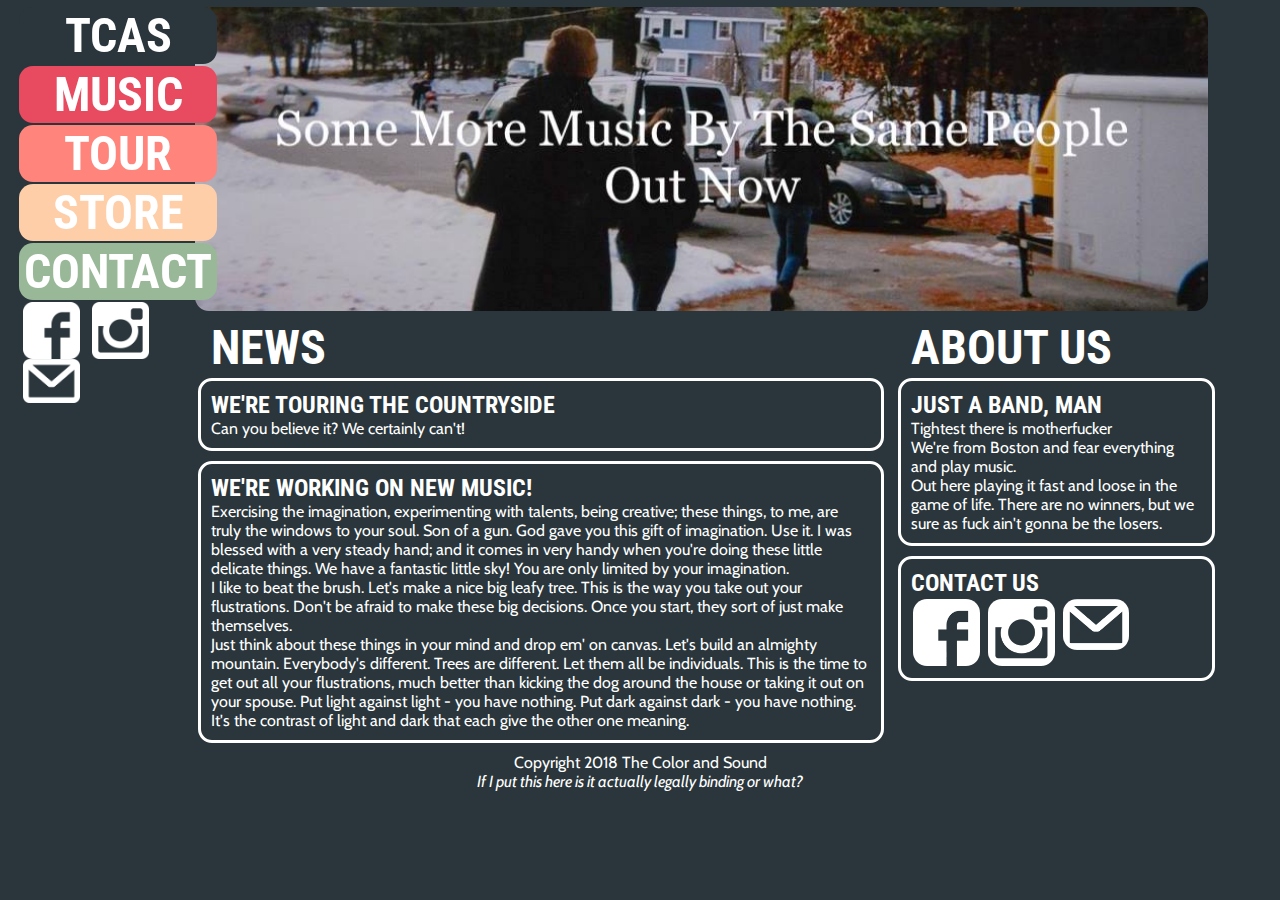
==== index.html @ b00f8eda "Adds favicon, fixes chrome sizing issues" ====
<!DOCTYPE HTML>

<html>
  <head>
    <meta charset="utf-8">
    <title>The Color and Sound - Home</title>
    <link rel="icon" type="image/png" href="img/vinyl.png">

    <!-- Icons -->
    <link rel="favicon" type="image/png" href="favicon.ico">
    <link rel="apple-touch-icon" href="apple-touch-icon.png">
    <link rel="stylesheet" href="https://cdnjs.cloudflare.com/ajax/libs/font-awesome/4.7.0/css/font-awesome.min.css">

    <!-- CSS -->
    <link rel="stylesheet" type="text/css" href="css/main.css">
    <link href="https://fonts.googleapis.com/css?family=IBM+Plex+Sans+Condensed" rel="stylesheet">
    <link href="https://fonts.googleapis.com/css?family=Cabin|Roboto:400,700|Roboto+Condensed:400,700" rel="stylesheet">

  </head>

  <body style="background-color:  #2A363B;">

      <div id="nav">
        <ul>
          <a href="index.html"><li style="background-color: #2A363B;">TCAS</li></a>
          <a href="music.html"><li style="background-color: #E84A5F;">Music</li></a>
          <a href="tour.html"><li style="background-color: #FF847C;">Tour</li></a>
          <a href="https://thecolorandsound.bandcamp.com/merch/" target="_blank"><li style="background-color: #FECEA8;">Store</li></a>
          <a href="contact.html"><li style="background-color: #99B898;">Contact</li></a>
        </ul>
        <div id="socials">
          <a href="https://www.facebook.com/TheColorAndSound/" target="_blank"><img src="img/facebook-logo.png" /></a>
          <a href="https://www.instagram.com/thecolorandsound/" target="_blank"><img src="img/instagram-social-network-logo-of-photo-camera.png" /></a>
          <a href="mailto:thecolorandsound@gmail.com" target="_blank"><img src="img/message-closed-envelope.png" /></a>
        </div>
      </div>

    <div class="content">

      <a href="/music.html"><img src="img/header.jpg" /></a>

      <div id="news" class="block">
        <h1>News</h1>
        <article>
        <h2>We're touring the countryside</h2>
        <p>Can you believe it? We certainly can't!</p>
        </article>
        <article>
        <h2>We're working on new music!</h2>
        <p>Exercising the imagination, experimenting with talents, being creative; these things, to me, are truly the windows to your soul. Son of a gun. God gave you this gift of imagination. Use it. I was blessed with a very steady hand; and it comes in very handy when you're doing these little delicate things. We have a fantastic little sky! You are only limited by your imagination.</p>
        <p>I like to beat the brush. Let's make a nice big leafy tree. This is the way you take out your flustrations. Don't be afraid to make these big decisions. Once you start, they sort of just make themselves.</p>
        <p>Just think about these things in your mind and drop em' on canvas. Let's build an almighty mountain. Everybody's different. Trees are different. Let them all be individuals. This is the time to get out all your flustrations, much better than kicking the dog around the house or taking it out on your spouse. Put light against light - you have nothing. Put dark against dark - you have nothing. It's the contrast of light and dark that each give the other one meaning.</p>
        </article>
      </div>

      <div id="info" class="block">
        <h1>About Us</h1>
        <article>
        <h2>JUST A BAND, MAN</h2>
        <p>Tightest there is motherfucker</p>
        <p>We're from Boston and fear everything and play music.</p>
        <p>Out here playing it fast and loose in the game of life. There are no winners, but we sure as fuck ain't gonna be the losers.</p>
        </article>
        <article>
        <h2>Contact US</h2><br/>
        <a href="https://www.facebook.com/TheColorAndSound/" target="_blank"><img src="img/facebook-logo.png" /></a>
        <a href="https://www.instagram.com/thecolorandsound/" target="_blank"><img src="img/instagram-social-network-logo-of-photo-camera.png" /></a>
        <a href="mailto:thecolorandsound@gmail.com" target="_blank"><img src="img/message-closed-envelope.png" /></a>
        </article>
      </div>

    </div>
    <footer>
      <p>Copyright 2018 The Color and Sound</p>
      <p><em>If I put this here is it actually legally binding or what?</em></p>
    </footer>
    </body>

</html>
---- css/main.css ----
* {
  margin: 0;
  padding: 0;
}
body {
  margin: auto;
  width: 97%;
  padding-top: 5px;
  /*font-family: 'IBM Plex Sans Condensed', sans-serif;*/
}
footer {
  text-align: center;
}
p {
  font-family: 'Cabin', sans-serif;
  font-size: 16px;
  color: white;
}
img {
    width: 100%;
    height: auto;
}
div {
    align: center;
}
a:link {
  color: white;
  text-decoration: none;
}
a:hover{
  opacity: 0.7;
  transition: opacity .25s;
}
a:visited {
  color: white;
  text-decoration: none;
}
h1, h2 {
  display: inline-block;
  font-family: 'Roboto Condensed', sans-serif;
  color: white;
  text-transform: uppercase;
  font-weight: bold;
}
#nav {
  text-transform: uppercase;
  width: 15%;
  display: inline-block;
  height: 100%;
  position: fixed;
}
#nav ul {
  list-style: none;
  width: fit-content;
  width: -moz-fit-content;
}
#nav ul li {
  color: white;
  display: block;
  border-radius: 14px;
  padding: 0 5px;
  margin: 2px auto;
  align: center;
  font-size: 3rem;
  font-weight: bold;
  font-family: 'Roboto Condensed', sans-serif;
  text-align: center;
}
#nav ul li:hover {
  opacity: 0.7;
  transition: opacity .25s;
}
#socials {
  width: fit-content%;
  display: inline;
}
#socials img {
  max-height: 57px;
  width: 57px;
  padding: 0 4px;
  vertical-align: top;
}
.block {
  display: inline-block;
  height: auto;
  vertical-align: top;
  padding: 0 5px;
}
.block h1 {
  font-size: 3rem;
  padding-left: 13px;
  margin: 2px 0;
}
.block article {
  height: auto;
  width: auto;
  border-radius: 14px;
  border: 3px solid white;
  padding: 10px;
  margin-bottom: 10px;
}
.content {
  width: 85%;
  margin-left: 14%;
}
.content img {
  border-radius: 14px;
  width: 96%;
  margin: 2px;
}
.content iframe {
  vertical-align: top;
  border-radius: 14px;
  -moz-border-radius: 14px;
  -webkit-border-radius: 14px;
  margin: 60px 4px;
  height: 579px;
  width: 310px;
}
#music {
  width: 25%;
  max-height: 579px;
}
#news {
  width: 65%;
}
#info {
  width: 30%;
}
#info img {
  width: 23%;
  vertical-align: top;
}
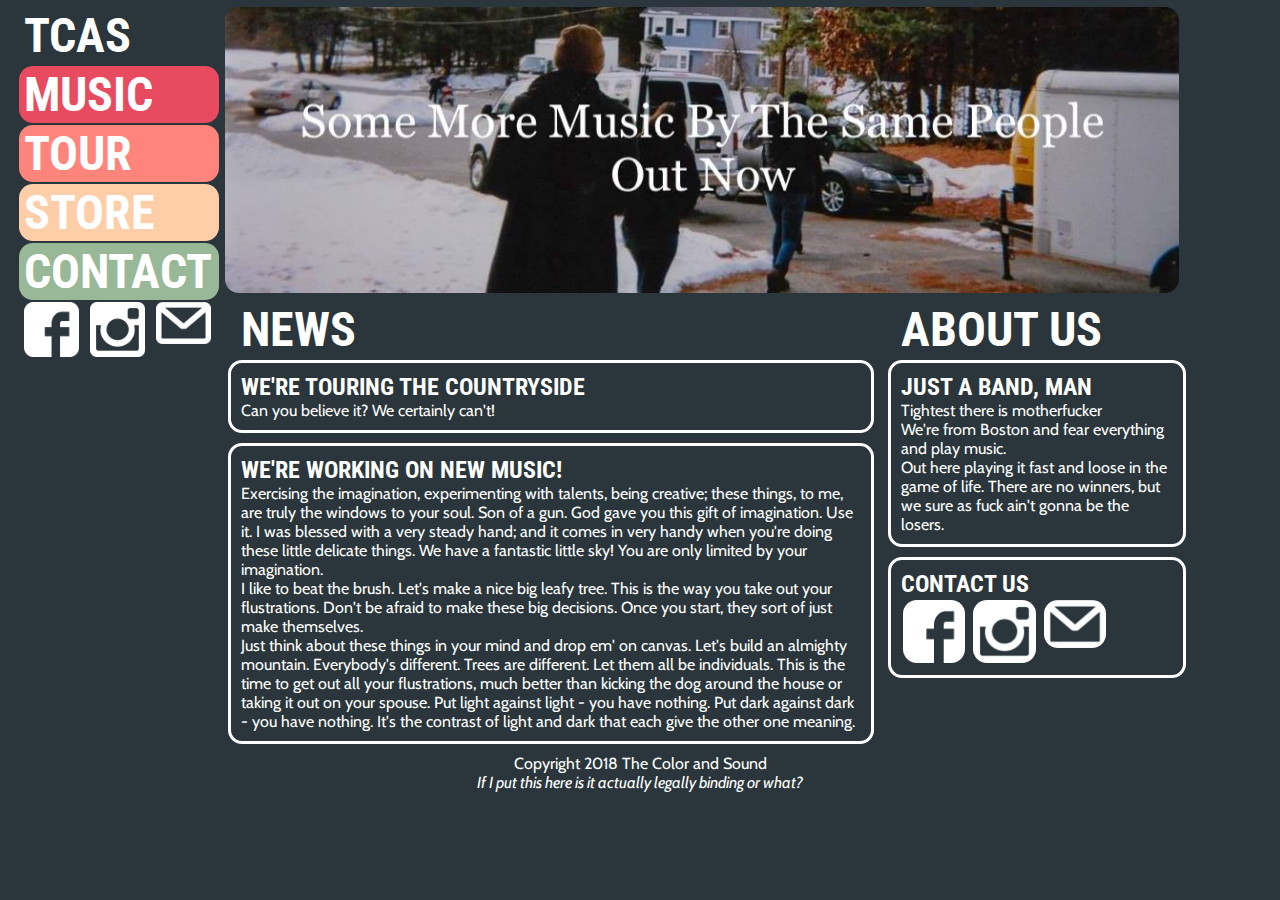
==== commit bfeb5686: "Homepage updates and contact page add" ====
--- a/index.html
+++ b/index.html
@@ -27,12 +27,10 @@
           <a href="tour.html"><li style="background-color: #FF847C;">Tour</li></a>
           <a href="https://thecolorandsound.bandcamp.com/merch/" target="_blank"><li style="background-color: #FECEA8;">Store</li></a>
           <a href="contact.html"><li style="background-color: #99B898;">Contact</li></a>
+          <li id="socials"><a href="https://www.facebook.com/TheColorAndSound/" target="_blank"><img src="img/facebook-logo.png" /></a>
+          <a href="https://www.instagram.com/thecolorandsound/" target="_blank"><img src="img/instagram-social-network-logo-of-photo-camera.png" /></a>
+          <a href="mailto:thecolorandsound@gmail.com" target="_blank"><img src="img/message-closed-envelope.png" /></a></li>
         </ul>
-        <div id="socials">
-          <a href="https://www.facebook.com/TheColorAndSound/" target="_blank"><img src="img/facebook-logo.png" /></a>
-          <a href="https://www.instagram.com/thecolorandsound/" target="_blank"><img src="img/instagram-social-network-logo-of-photo-camera.png" /></a>
-          <a href="mailto:thecolorandsound@gmail.com" target="_blank"><img src="img/message-closed-envelope.png" /></a>
-        </div>
       </div>
 
     <div class="content">
--- a/css/main.css
+++ b/css/main.css
@@ -42,12 +42,16 @@
   text-transform: uppercase;
   font-weight: bold;
 }
+form {
+  width: 100%;
+}
 #nav {
   text-transform: uppercase;
   width: 15%;
   display: inline-block;
   height: 100%;
-  position: fixed;
+  vertical-align: top;
+  min-width: 200px;
 }
 #nav ul {
   list-style: none;
@@ -64,20 +68,11 @@
   font-size: 3rem;
   font-weight: bold;
   font-family: 'Roboto Condensed', sans-serif;
-  text-align: center;
-}
-#nav ul li:hover {
-  opacity: 0.7;
-  transition: opacity .25s;
-}
-#socials {
-  width: fit-content%;
-  display: inline;
+  text-align: left;
 }
 #socials img {
   max-height: 57px;
-  width: 57px;
-  padding: 0 4px;
+  width: 29%;
   vertical-align: top;
 }
 .block {
@@ -100,8 +95,8 @@
   margin-bottom: 10px;
 }
 .content {
-  width: 85%;
-  margin-left: 14%;
+  width: 80%;
+  display: inline-block;
 }
 .content img {
   border-radius: 14px;
@@ -115,10 +110,11 @@
   -webkit-border-radius: 14px;
   margin: 60px 4px;
   height: 579px;
-  width: 310px;
+  width: 22%;
+  display:inline-block;
 }
 #music {
-  width: 25%;
+  width: 22%;
   max-height: 579px;
 }
 #news {
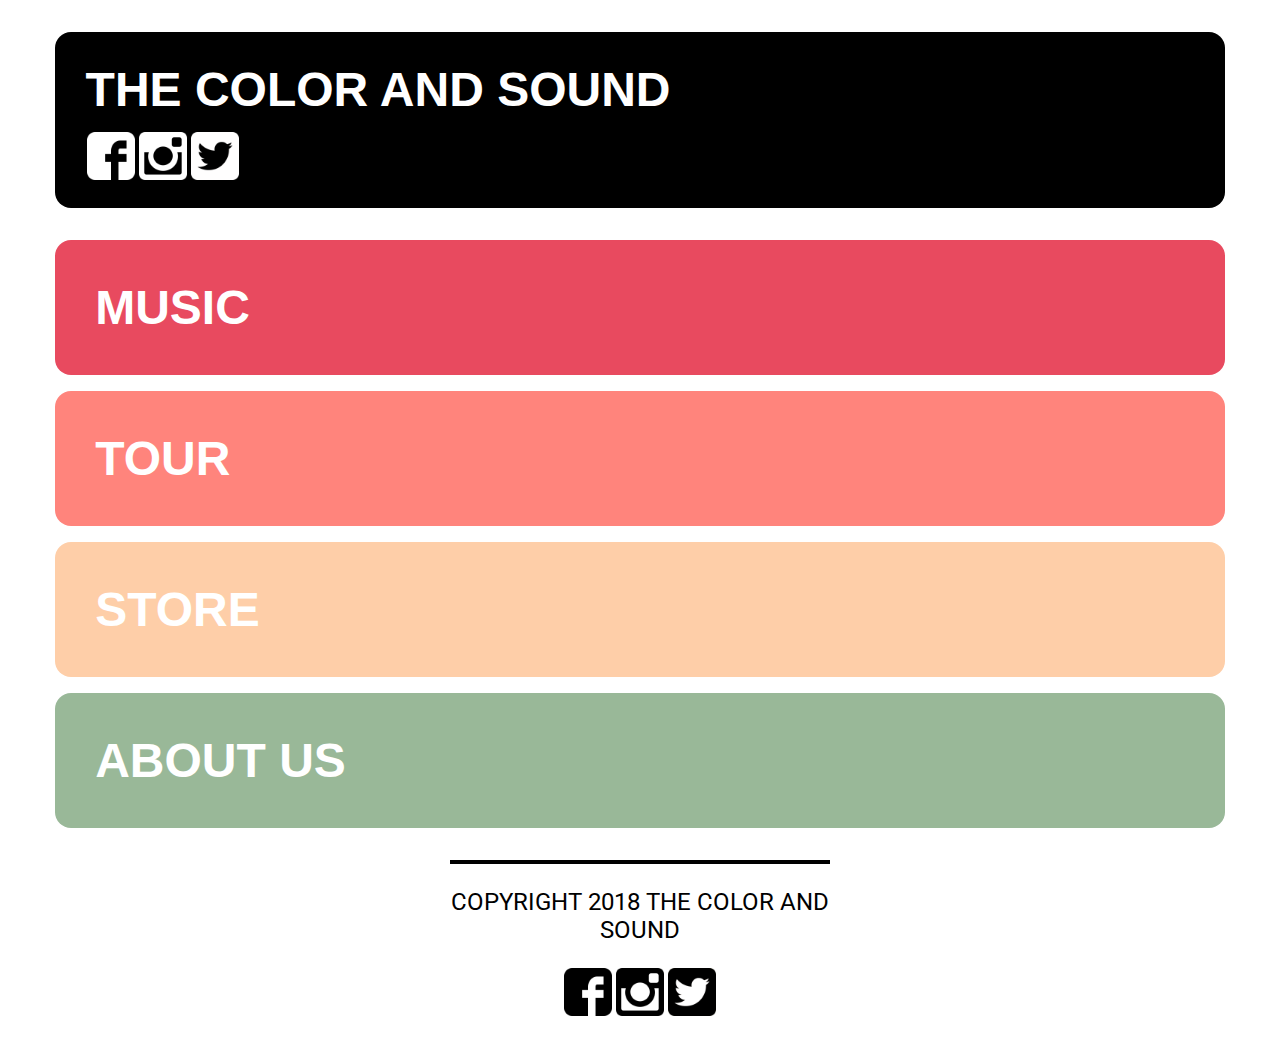
==== commit 6b154103: "Fixes, makes singlepage the new index" ====
--- a/index.html
+++ b/index.html
@@ -6,72 +6,144 @@
     <title>The Color and Sound - Home</title>
     <link rel="icon" type="image/png" href="img/vinyl.png">
 
+    <meta name="viewport" content="width=device-width, initial-scale=1.0">
+
     <!-- Icons -->
-    <link rel="favicon" type="image/png" href="favicon.ico">
+    <link rel="icon" type="image/png" href="favicon.ico">
     <link rel="apple-touch-icon" href="apple-touch-icon.png">
     <link rel="stylesheet" href="https://cdnjs.cloudflare.com/ajax/libs/font-awesome/4.7.0/css/font-awesome.min.css">
 
     <!-- CSS -->
     <link rel="stylesheet" type="text/css" href="css/main.css">
     <link href="https://fonts.googleapis.com/css?family=IBM+Plex+Sans+Condensed" rel="stylesheet">
-    <link href="https://fonts.googleapis.com/css?family=Cabin|Roboto:400,700|Roboto+Condensed:400,700" rel="stylesheet">
+    <link href="https://fonts.googleapis.com/css?family=Cabin|Roboto" rel="stylesheet">
 
   </head>
 
-  <body style="background-color:  #2A363B;">
+  <body>
 
-      <div id="nav">
-        <ul>
-          <a href="index.html"><li style="background-color: #2A363B;">TCAS</li></a>
-          <a href="music.html"><li style="background-color: #E84A5F;">Music</li></a>
-          <a href="tour.html"><li style="background-color: #FF847C;">Tour</li></a>
-          <a href="https://thecolorandsound.bandcamp.com/merch/" target="_blank"><li style="background-color: #FECEA8;">Store</li></a>
-          <a href="contact.html"><li style="background-color: #99B898;">Contact</li></a>
-          <li id="socials"><a href="https://www.facebook.com/TheColorAndSound/" target="_blank"><img src="img/facebook-logo.png" /></a>
-          <a href="https://www.instagram.com/thecolorandsound/" target="_blank"><img src="img/instagram-social-network-logo-of-photo-camera.png" /></a>
-          <a href="mailto:thecolorandsound@gmail.com" target="_blank"><img src="img/message-closed-envelope.png" /></a></li>
-        </ul>
+    <div class="module tcas">
+      <h1 class="header">The Color And Sound</h1>
+      <div id="socials">
+        <a href="https://www.facebook.com/TheColorAndSound/" target="_blank">
+          <img src="img/facebook-logo-white.png" alt="facebook"/>
+        </a>
+        <a href="https://www.instagram.com/thecolorandsound/" target="_blank">
+          <img src="img/instagram-logo-white.png" alt="instagram"/>
+        </a>
+        <a href="https://twitter.com/TeamTCAS" target="_blank">
+          <img src="img/twitter-logo-white.png" alt="twitter"/>
+        </a>
       </div>
+    </div>
 
-    <div class="content">
+    <details class="module music">
+      <summary class="header">Music</summary>
+        <div id="music-summary" class="border">
+          <article>
+          <h2>Here's the Music we've put out</h2>
+          <p>We've been a band for 6 years, and all we have to show for it are these 14 lousy songs and a few very, very loose Paramore covers.</p><br/>
+          </article>
+          <div id="players">
+            <div class="hi-player">
+              <h2 style="text-transform:none;"><em>hi.</em> (2015)</h2>
+              <iframe src="https://open.spotify.com/embed/album/45J3fKOxa8p1C5y7Qr7q43" frameborder="0" allowtransparency="true" allow="encrypted-media"></iframe>
+            </div>
+            <div class="hi-player">
+              <h2><em>Peace of Mind</em> (2014)</h2>
+              <iframe src="https://open.spotify.com/embed/album/0bPiU7zlRjGksUZGJ7Ov0e" frameborder="0" allowtransparency="true" allow="encrypted-media"></iframe>
+            </div>
+            <div>
+              <h2><em>The Spring Tour EP</em> (2013)</h2>
+              <iframe src="https://open.spotify.com/embed/album/7IVyVVrwLbUW6mxPLYydvI" frameborder="0" allowtransparency="true" allow="encrypted-media"></iframe>
+            </div>
+          </div>
+        </div>
+    </details>
 
-      <a href="/music.html"><img src="img/header.jpg" /></a>
+    <details class="module tour">
+      <summary class="header">Tour</summary>
+      <div id ="table" class="border">
+        <table>
+          <tr>
+            <th>Date</th>
+            <th>Venue</th>
+            <th>Location</th>
+            <th>Tickets</th>
+          </tr>
+          <tr>
+            <td>9/12</td>
+            <td>The Howard Theatre</td>
+            <td>Washington, D.C.</td>
+            <td><a href="https://www1.ticketmaster.com/event/150054E9E56572A8">Get Tickets</a></td>
+          </tr>
+          <tr>
+            <td>9/13</td>
+            <td>Reverb</td>
+            <td>Reading, PA</td>
+            <td><a href="https://www1.ticketmaster.com/event/020054E4C6CE6C51">Get Tickets</a></td>
+          </tr>
+          <tr>
+            <td>9/14</td>
+            <td>The Bakery</td>
+            <td>Charleston, WV</td>
+            <td><a href="https://www.brownpapertickets.com/event/3560069">Get Tickets</a></td>
+          </tr>
+          <tr>
+            <td>9/18</td>
+            <td>Bogart's</td>
+            <td>Cincinnati, OH</td>
+            <td><a href="https://www1.ticketmaster.com/event/160054EA916D4AF4">Get Tickets</a></td>
+          </tr>
+        </table>
+      </div>
+    </details>
 
-      <div id="news" class="block">
-        <h1>News</h1>
+    <details class="module store" onclick="storeLink()">
+      <summary class="header">Store</summary>
+    </details>
+
+    <details class="module about">
+      <summary class="header">About Us</summary>
+      <div class="border">
         <article>
-        <h2>We're touring the countryside</h2>
-        <p>Can you believe it? We certainly can't!</p>
-        </article>
-        <article>
-        <h2>We're working on new music!</h2>
-        <p>Exercising the imagination, experimenting with talents, being creative; these things, to me, are truly the windows to your soul. Son of a gun. God gave you this gift of imagination. Use it. I was blessed with a very steady hand; and it comes in very handy when you're doing these little delicate things. We have a fantastic little sky! You are only limited by your imagination.</p>
-        <p>I like to beat the brush. Let's make a nice big leafy tree. This is the way you take out your flustrations. Don't be afraid to make these big decisions. Once you start, they sort of just make themselves.</p>
-        <p>Just think about these things in your mind and drop em' on canvas. Let's build an almighty mountain. Everybody's different. Trees are different. Let them all be individuals. This is the time to get out all your flustrations, much better than kicking the dog around the house or taking it out on your spouse. Put light against light - you have nothing. Put dark against dark - you have nothing. It's the contrast of light and dark that each give the other one meaning.</p>
+          <p>The Color and Sound are a band from Boston; not <em>actually</em> Boston, it's just easier to say that.</p>
+          <p>Ally, Joe, and Steve all went to high school together in a town that isn't actually Boston but close enough for them to say they're from Boston, because it's easier. Steve played in ska bands, Joe played in a pop punk cover band, and Ally played in an all-female band called The Ease. Joe joined The Ease, despite not being a teenage girl.</p>
+          <p>They all were friends and liked each other, so they started a band called Life On Hold. Life on Hold was a band longer than most bands are bands. They played their version of pop punk around New England, winning people over and making friends.</p>
+          <p>Nick and Chris also went to high school together, though several decades after the members of Life On Hold. They were also friends and liked each other, so they started a band of their own, called Emerson. They also played their version of pop punk around New England, winning some people over, and making a friend or two.</p>
+          <p>Emerson and Life on Hold played a show together in the fall of 2011. They liked each other so much they stayed in touch, eventually having Chris join Life on Hold to help write and record what became their last record together.</p>
+          <p>Eventually Life on Hold and Emerson, like most bands, had existed for too long. They had their last shows in Boston, although not actually Boston, it's just easier to say that. Everyone wanted to do something new, so Life on Hold stole Nick from Emerson and did something new.</p>
+          <p>That something new was called The Color and Sound. They took some songs Steve and Chris wrote and recorded an EP called <em>The Spring Tour</em> in Steve's mom's garage, then toured with bands they liked like As The Sparrow and Modern Baseball and Pentimento.</p>
+          <p>They recorded another EP in Steve's mom's garage, this time they called it Peace of Mind. It's hard to know what you're supposed to do and feel when you're in a band. The Color and Sound got anxious and stressed, like a lot of bands do, so they took a break. They traveled and were in other bands and stopped to smell the roses on their way to their jobs.</p>
+          <p>Once the roses had been properly sniffed, The Color and Sound got back together to work on what became <em>hi. hi.</em> was fun to make. The Color and Sound watched Rick and Morty and drank fancy craft beer and spent a week in September of 2015 getting back into the swing of things and recording another EP. It was laid back and enjoyable and made The Color and Sound wonder why they took that silly break anyway.</p>
+          <p>They toured down to Fest in Florida with Bob Nanna, making friends and observing billboards spelling out the ultimate sin of abortion along the way. They ripped gigs and shredded licks.</p>
+          <p>They got back from Fest and didn't quite know what to do besides feel stressed and anxious again, so they took a break again. Being in a band is no fun if you're always worried you aren't having fun, you know? They traveled and were in other bands and stopped to smell the roses on their way to their jobs again.</p>
+          <p>Then The Color and Sound remembered they had a backlog of 40+ demos from writing that they felt deserved to be heard. Steve had been slowly plucking away at new music while everyone took some time to get their shit together. Once the shit had been gathered and properly organized into a state of togetherness, The Color and Sound started practicing again, again.</p>
+          <p>Now The Color and Sound find joy in working on new music, playing cool shows when they pop up, and finding the ultimate life/work/band balance from the comfort of their studio that's in Boston but not really, it's just easier to say that.</p>
+          <p><em>You can get in touch with The Color and Sound <a href="mailto:thecolorandsound@gmail.com">here.</a></em></p>
         </article>
       </div>
+    </details>
 
-      <div id="info" class="block">
-        <h1>About Us</h1>
-        <article>
-        <h2>JUST A BAND, MAN</h2>
-        <p>Tightest there is motherfucker</p>
-        <p>We're from Boston and fear everything and play music.</p>
-        <p>Out here playing it fast and loose in the game of life. There are no winners, but we sure as fuck ain't gonna be the losers.</p>
-        </article>
-        <article>
-        <h2>Contact US</h2><br/>
-        <a href="https://www.facebook.com/TheColorAndSound/" target="_blank"><img src="img/facebook-logo.png" /></a>
-        <a href="https://www.instagram.com/thecolorandsound/" target="_blank"><img src="img/instagram-social-network-logo-of-photo-camera.png" /></a>
-        <a href="mailto:thecolorandsound@gmail.com" target="_blank"><img src="img/message-closed-envelope.png" /></a>
-        </article>
-      </div>
-
-    </div>
     <footer>
       <p>Copyright 2018 The Color and Sound</p>
-      <p><em>If I put this here is it actually legally binding or what?</em></p>
+      <div id="socials">
+        <a href="https://www.facebook.com/TheColorAndSound/" target="_blank">
+          <img src="img/facebook-logo-black.png" alt="facebook"/>
+        </a>
+        <a href="https://www.instagram.com/thecolorandsound/" target="_blank">
+          <img src="img/instagram-logo-black.png" alt="instagram"/>
+        </a>
+        <a href="https://twitter.com/TeamTCAS" target="_blank">
+          <img src="img/twitter-logo-black.png" alt="twitter"/>
+        </a>
+      </div>
     </footer>
-    </body>
 
+    <script>
+    function storeLink() {
+      window.open("https://thecolorandsound.bandcamp.com/merch/")
+    }
+    </script>
+  </body>
 </html>
--- a/css/main.css
+++ b/css/main.css
@@ -1,129 +1,225 @@
-* {
-  margin: 0;
-  padding: 0;
-}
-body {
-  margin: auto;
-  width: 97%;
-  padding-top: 5px;
-  /*font-family: 'IBM Plex Sans Condensed', sans-serif;*/
-}
-footer {
-  text-align: center;
+/*Main Elements and Classes Styles*/
+html {
+  font-size: 1em;
+}
+summary {
+  outline: none;
 }
 p {
   font-family: 'Cabin', sans-serif;
-  font-size: 16px;
-  color: white;
-}
-img {
-    width: 100%;
-    height: auto;
-}
-div {
-    align: center;
+  font-size: 1.25em;
+  color: white;
 }
 a:link {
   color: white;
   text-decoration: none;
 }
-a:hover{
-  opacity: 0.7;
-  transition: opacity .25s;
-}
 a:visited {
   color: white;
   text-decoration: none;
 }
-h1, h2 {
+a:hover {
+  opacity: .7;
+  transition: opacity .15s
+}
+.border {
+  border: .25em solid white;
+  border-radius: 14px;
+}
+#socials {
+  display: block;
+  margin: 0 auto;
+}
+
+/*Sets up styling for modules and their headers*/
+.module {
+  border-radius: 1em;
+  width: 90%;
+  margin: 1em auto;
+  padding: 1em;
+  /*box-shadow: 10px 10px 8px #888888;*/
+}
+.header {
+  color: white;
+  font-family: 'Roboto Condensed', sans-serif;
+  text-transform: uppercase;
+  font-weight: 700;
+  font-size: 3em;
+  padding: .5em;
+}
+
+/*Site Header Styling */
+.tcas {
+  background-color: black;
+  margin: 2em auto;
+  width: 90%;
+}
+.tcas h1 {
+  margin: 0;
+  display: block;
+  padding: .3em;
+}
+.tcas #socials {
+  margin-left: 1em;
+  margin-bottom: .5em;
+}
+.tcas #socials img {
+  height: 3em;
+}
+
+/*Music Module Styling */
+.music {
+  background-color: #E84A5F;
+}
+#music-summary {
+  display: block;
+  padding: 1em;
+  vertical-align: top;
+}
+h2 {
+  color: white;
+  font-family: 'Roboto Condensed', sans-serif;
+  text-transform: uppercase;
+  font-weight: 700;
+  font-size: 1.5em;
+  margin: 0 auto;
+}
+article {
+  margin: 1em 1em 0 1em;
+}
+#players {
+  display: block;
+  text-align: center;
+}
+#players div {
+  width: 30%;
+  text-align: center;
   display: inline-block;
-  font-family: 'Roboto Condensed', sans-serif;
-  color: white;
-  text-transform: uppercase;
-  font-weight: bold;
-}
-form {
-  width: 100%;
-}
-#nav {
-  text-transform: uppercase;
-  width: 15%;
+}
+#players h2 {
   display: inline-block;
-  height: 100%;
-  vertical-align: top;
-  min-width: 200px;
-}
-#nav ul {
-  list-style: none;
   width: fit-content;
   width: -moz-fit-content;
-}
-#nav ul li {
-  color: white;
-  display: block;
-  border-radius: 14px;
-  padding: 0 5px;
-  margin: 2px auto;
-  align: center;
-  font-size: 3rem;
+  border: .12em solid white;
+  border-radius: .35em;
+  padding: .5em;
+  margin-bottom: .5em;
+}
+iframe {
+  width: 100%;
+  height: 18em;
+  border-radius: .5em;
+}
+
+/*Tour Module Styling*/
+.tour {
+  background-color: #FF847C;
+}
+/*Tour Table*/
+table {
+  width: 80%;
+  border-collapse: collapse;
+  border-spacing: 0 1em;
+  color: white;
+  text-align: center;
+  margin: 1.5em auto;
+}
+th {
   font-weight: bold;
   font-family: 'Roboto Condensed', sans-serif;
-  text-align: left;
-}
-#socials img {
-  max-height: 57px;
-  width: 29%;
-  vertical-align: top;
-}
-.block {
-  display: inline-block;
-  height: auto;
-  vertical-align: top;
-  padding: 0 5px;
-}
-.block h1 {
-  font-size: 3rem;
-  padding-left: 13px;
-  margin: 2px 0;
-}
-.block article {
-  height: auto;
-  width: auto;
-  border-radius: 14px;
-  border: 3px solid white;
-  padding: 10px;
-  margin-bottom: 10px;
-}
-.content {
-  width: 80%;
-  display: inline-block;
-}
-.content img {
-  border-radius: 14px;
-  width: 96%;
-  margin: 2px;
-}
-.content iframe {
-  vertical-align: top;
-  border-radius: 14px;
-  -moz-border-radius: 14px;
-  -webkit-border-radius: 14px;
-  margin: 60px 4px;
-  height: 579px;
-  width: 22%;
-  display:inline-block;
-}
-#music {
-  width: 22%;
-  max-height: 579px;
-}
-#news {
-  width: 65%;
-}
-#info {
+  text-transform: uppercase;
+  font-size: 2em;
+}
+tr {
+  line-height: 4em;
+}
+td {
+  font-family: 'Cabin', sans-serif;
+  font-size: 1.5em;
+  border-top: .1em solid white;
+}
+td a {
+  border: .05em solid white;
+  border-radius: .5em;
+  text-transform: uppercase;
+  padding: .5em;
+}
+td a:hover {
+  border: .05em solid;
+  border-radius: .5em;
+  text-transform: uppercase;
+  padding: .5em;
+  background-color: white;
+  color: #FF847C;
+  opacity: 1;
+}
+
+/*Store Module Styling*/
+.store {
+  background-color: #FECEA8;
+}
+
+/*About Module Styling */
+.about {
+  background-color: #99B898;
+}
+
+/*Footer Section Styling*/
+footer {
+  text-align: center;
+  margin: 2em auto;
+  padding: 0;
+  border-top: .25em solid black;
   width: 30%;
 }
-#info img {
-  width: 23%;
-  vertical-align: top;
-}
+footer p {
+  color: black;
+  font-family: 'Roboto', sans-serif;
+  font-size: 1.5em;
+  text-transform: uppercase;
+}
+footer #socials img {
+  height: 3em;
+}
+
+/*MEDIA QUERIES, BABY!*/
+@media screen and (max-width: 1000px) {
+  html {
+    font-size: .95em;
+  }
+}
+@media screen and (max-width: 900px) {
+  html {
+    font-size: .80em;
+  }
+}
+@media screen and (max-width: 775px) {
+  html {
+    font-size: .65em;
+  }
+}
+@media screen and (max-width: 630px) {
+  html {
+    font-size: .5em;
+  }
+}
+@media screen and (max-width: 510px) {
+  html {
+    font-size: .35em;
+  }
+}
+@media screen and (max-width: 365px) {
+  html {
+    font-size: .25em;
+  }
+}
+
+/*Hackeroos*/
+/* Hides detail marker on FF */
+details > summary {
+  list-style: none;
+}
+/* Hides detail marker on Chrome */
+::-webkit-details-marker {
+  display: none
+}
